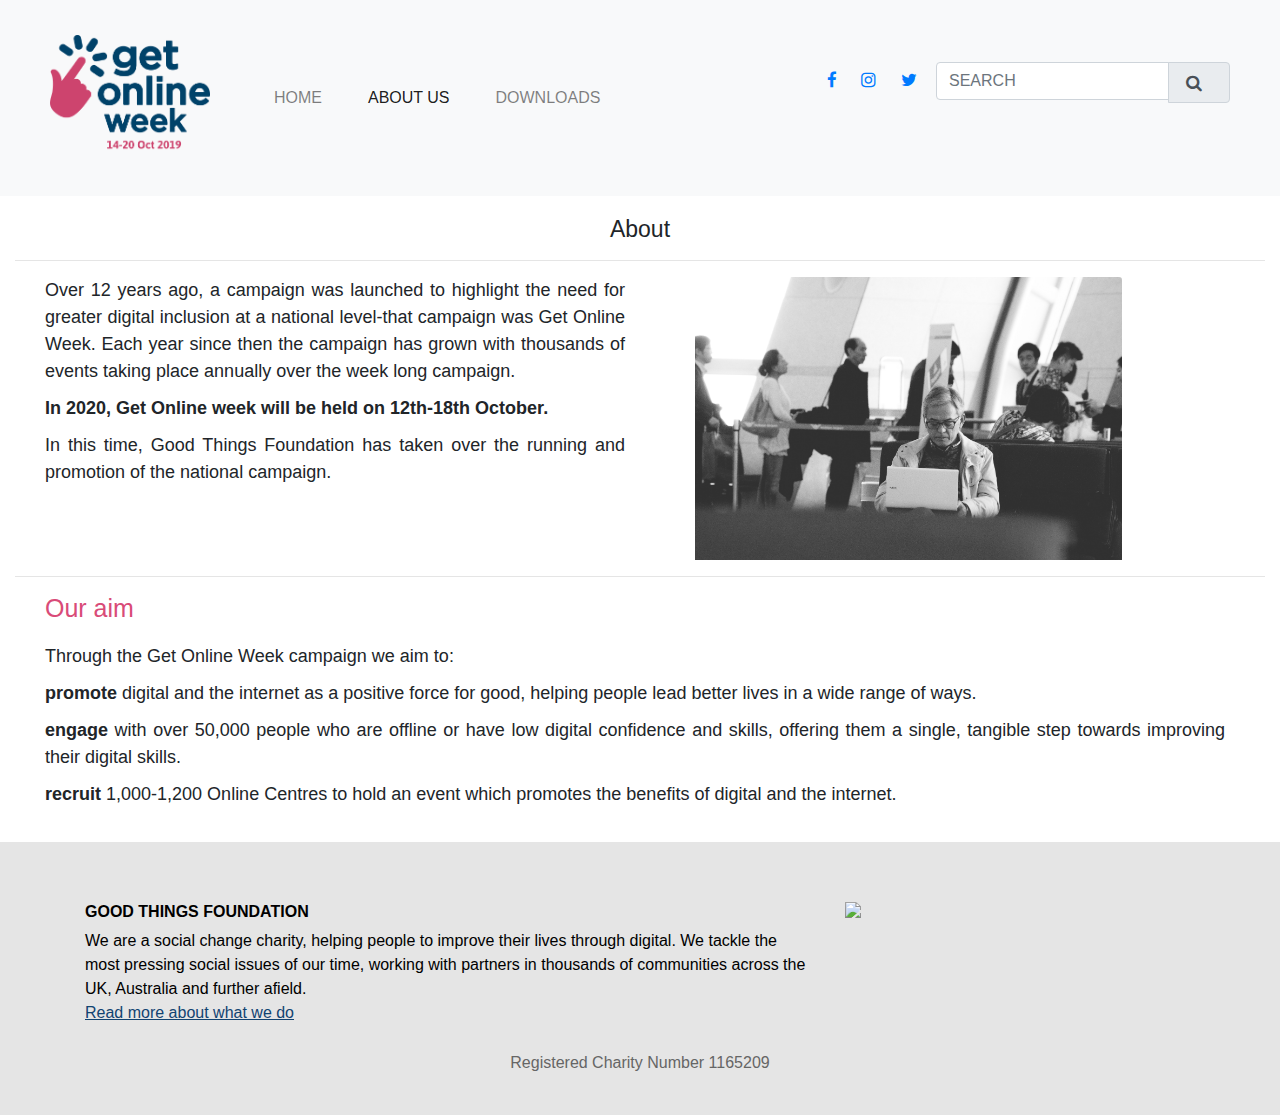
==== about-us.html @ 2eff88ab "first commit" ====
<!DOCTYPE html>
<html>
  <head>
    <title> About Us </title>
    <meta charset="utf-8">
    <meta name="viewport" content="width=device-width, initial-scale=1.0">
    <link rel="stylesheet" href="https://stackpath.bootstrapcdn.com/bootstrap/4.3.1/css/bootstrap.min.css" integrity="sha384-ggOyR0iXCbMQv3Xipma34MD+dH/1fQ784/j6cY/iJTQUOhcWr7x9JvoRxT2MZw1T" crossorigin="anonymous">
    <link href="style.css" rel="stylesheet" type="text/css" />
    <link rel="stylesheet" href="https://stackpath.bootstrapcdn.com/font-awesome/4.7.0/css/font-awesome.min.css">
  </head>

  <body>
            <nav class="navbar navbar-expand-sm navbar-light bg-light sticky-top"> 
              <div class="container-fluid">
            <a class="navbar-brand" href="index.html"><img src="Logos/brandlogo.png"></a>
              <button class="navbar-toggler" type="button" data-toggle="collapse" data-target="#navbarNav" aria-controls="navbarNav" aria-expanded="false" aria-label="Toggle navigation">
                <i class="fa fa-bars"></i>
              </button>
            <div class="collapse navbar-collapse justify-content-end" id="navbarNav">
                <ul class="navbar-nav">
                 
                  <li class="nav-item">
                    <a class="nav-link" href="index.html">HOME</a>
                  </li>
                  <li class="nav-item active">
                    <a class="nav-link" href="about-us.html">ABOUT US</a>
                  </li>
                  <li class="nav-item">
                    <a class="nav-link" href="downloads.html">DOWNLOADS</a>
                  </li>
                  
                </ul>
                               </ul>
                <ul class="right-menu ml-auto">
                  <li class="social-media"> <a href="https://www.facebook.com/goodthingsfoundation/"><i class="fa fa-facebook"></i></a></li>
                  <li class="social-media"> <a href="https://www.instagram.com/goodthingsfoundation/"><i class="fa fa-instagram"></i></a></li>
                  <li class="social-media"> <a href="https://twitter.com/goodthingsfdn"><i class="fa fa-twitter"></i></a></li>
                    <li> <div class="input-group mb-3">
                      <input type="text" class="form-control" placeholder="SEARCH">
                      <div class="input-group-append">
                        <span class="input-group-text" ><i class="fa fa-search"></i></span>
                      </div>
                    </div>
                     </li>
                </ul>
              </div>
            </nav>
  
  <div class="container-fluid">

      	<h1 class="about-header">About</h1>
        <hr>
    <div class="container1">
      <div class="row">
        <div class="col-sm-6">

          <p class="first-para">Over 12 years ago, a campaign was launched to highlight the need for greater digital inclusion at a national level-that campaign was Get Online Week. Each year since then the campaign has grown with thousands of events taking place annually over the week long campaign.</p>

          <p class="second-para"><strong> In 2020, Get Online week will be held on 12th-18th October.</strong></p>

          <p class="first-para"> In this time, Good Things Foundation has taken over the running and promotion of the national campaign.</p>

        </div>
        <div class="col-sm-6 ">
          <img class="card-img-top" src="images/home.jpg" alt="Photo by Priscilla Du Preez on Unsplash">
        </div>
      </div>
    </div>
    <hr>
    <div class="container2">
      <h4 class="aim-header">Our aim </h4>
      <p class="first-para"> Through the Get Online Week campaign we aim to: </p>
      <p class="first-para"> <strong> promote </strong> digital and the internet as a positive force for good, helping people lead better lives in a wide range of ways.</p>
      <p class="first-para"> <strong> engage </strong> with over 50,000 people who are offline or have low digital confidence and skills, offering them a single, tangible step towards improving their digital skills.</p>
      <p class="first-para"> <strong> recruit </strong> 1,000-1,200 Online Centres to hold an event which promotes the benefits of digital and the internet.</p>
    </div> <br/>
  </div>

	   
   
  

    

    <footer class="page-footer">
      <div class="container">
        <div class="row">
          <div class="col-lg-8 col-md-8 col-sm-12">
          <h6 class="text-uppercase font-weight-bold">Good Things Foundation </h6>
          <p>We are a social change charity, helping people to improve their lives through digital. We tackle the most pressing social issues of our time, working with partners in thousands of communities across the UK, Australia and further afield.<br/>
          <a class="GTF-link" href="https://www.goodthingsfoundation.org">
            Read more about what we do </a> </p>

        </div>
        <div class="col-lg-4 col-md-4 col-sm-12">
          <a class="GTF-logo" href="https://www.goodthingsfoundation.org"><img src="Logos/GTF Logo.png" class="img-fluid" width="400px"></a>
        </div>
      </div>
      <div class="registration-number text-center">Registered Charity Number 1165209</div>
    </footer>




      
    <script src="script.js"></script>
    <script src="https://code.jquery.com/jquery-3.3.1.slim.min.js" integrity="sha384-q8i/X+965DzO0rT7abK41JStQIAqVgRVzpbzo5smXKp4YfRvH+8abtTE1Pi6jizo" crossorigin="anonymous"></script>
    <script src="https://cdnjs.cloudflare.com/ajax/libs/popper.js/1.14.7/umd/popper.min.js" integrity="sha384-UO2eT0CpHqdSJQ6hJty5KVphtPhzWj9WO1clHTMGa3JDZwrnQq4sF86dIHNDz0W1" crossorigin="anonymous"></script>
    <script src="https://stackpath.bootstrapcdn.com/bootstrap/4.3.1/js/bootstrap.min.js" integrity="sha384-JjSmVgyd0p3pXB1rRibZUAYoIIy6OrQ6VrjIEaFf/nJGzIxFDsf4x0xIM+B07jRM" crossorigin="anonymous"></script>   
  </body>
</html>
---- style.css ----
*
{
  margin:0;
  padding:0;
}
/* ------ NAVBAR STYLING ------------*/
.right-menu li
{
  display:inline-block;
  /* margin-top:30px !important; */
}
.right-menu li .fa
{
  font-size:17px;
  /* margin-right:20px; */
  padding: 5px;
  cursor:pointer;
}
.right-menu li .fa:hover
{
outline:2px solid #d94b78;
outline-offset:4px;
margin-right:10px;

}
.navbar-brand img
{
width: 160px;
margin-block-end: 10px;
margin-right: 40px;
}
.navbar
{
  padding:30px 35px !important;
  }
.navbar-toggler
{
  border:none !important;
  outline:none !important;
  padding:0 !important;
  margin-top:30px;
}
.navbar-toggler .fa
{
  font-size:30px;
  cursor:pointer;
}
.navbar-nav a:hover{
  border-bottom:2px solid #114371;
}
.navbar-nav > li{
  padding-right:30px;
}

.right-menu li .fa {
  margin-right:10px;
}

.right-menu li .fa:hover {
  transform: scale(1.02);
}
/* ------END OF NAVBAR STYLING ------------*/

/* -------LANDING SECTION------------ */

.banner-img
{
  margin: 20px 40px;
  width:50%;
}
.banner-img img
{
  width:60%;
  margin-bottom:-80px;
  
}

.banner
{
position: relative;
}

.promo-title 
{
  margin-top: 40px;
  display:inline-block;
  font-size: 25px;
  background:rgba (0,0,0,0.75);
  color:blueviolet;
  line-height:35px;
  font-weight: bold;
  font-family: Rubik, Helvetica, Roboto, Arial,sans-serif;
  /* padding: 0px 10px 0 10px; */
}

.promo-description
{
  margin-top: 20px;
  display:inline-block;
  font-size: 20px;
  background:rgba (0,0,0,0.75);
  color:black;
  line-height:35px;
  font-family: Rubik, Helvetica, Roboto, Arial,sans-serif;


}
.landing-image
{
  width:65%;
  margin-top: 20px;
  border-radius:35%;
  box-shadow:0 0 20px #999999;
}

/* -------END OF BANNER STYLING----------- */

/* ------ FORM STYLING ----------------*/
.contact-form
{
			background:#d94b78;
			color:white;
			margin-top: 100px;
			padding: 20px;
			box-shadow: 0px 0px 10px 3px grey;
      margin-bottom:40px;
}
.main-form
{
width:450px;
margin:auto;
}
.form-header
{

  text-align: center;
  margin-block-end: 10px;
  color:antiquewhite;
  font-size: 24px;
}

#form-description
{
  color:#fff;
  font-family: Rubik, Helvetica, Roboto, Arial,sans-serif;
  margin-right: 60px ;

}
/* ------END OF FORM STYLING ----------------*/
/* Footer */
    .page-footer {
      background-color:#e5e5e5;
      color: black;
      padding: 60px 0 30px;
    }
    .registration-number {
      color: #666;
      padding: 10px 0;
    }
    .GTF-logo img
    {
      width: 400px;
      margin-block-end: 10px;
    
    }
    .GTF-link {
      color:#114371;
      text-decoration: underline;
    }

/* -------ABOUT US PAGE--------------- */

.about-header 
{
  font-size:23px;
  font-color:red;
  text-align:center;
  margin-block-end: 10px;
  padding-block-start: 20px;
}

.first-para
{
margin:0px 0px 10px 30px;
  text-align:justify;
  font-size:18px;
}
.second-para
{
  margin:10px 0px 10px 30px;
  font-size:18px;
  text-align:justify;
 
}

.card-img-top
{
margin: 0px 40px;
  width:70%;
}

.aim-header
{
margin:0px 0px 20px 30px;
font-size:25px;
color:#d94b78;
}
.container2
{
  margin-right: 40px;
}
.container-fluid:
{
  background: #e5e5e5
}

/* DOWNLOADS PAGE */

.btn-group
{
  margin: 25px 80px;
  font-weight: bold;
  font-family: Rubik, Helvetica, Roboto, Arial, sans-serif;
}
.btn-group:hover
{
  background: #fff;
  border-radius: 7px;
  border: 4px solid #fff;

}  
.dropdown-menu
{
  margin: 0px 100px;
  font-weight: bold;
  font-family: Rubik, Helvetica, Roboto, Arial, sans-serif;
}
.btn-info
{
 background-color: #d94b78;
}
.btn-info:hover, .btn-info:focus, .btn-info:active
{
background-color:#114371;
color: #fff;
border-color: #fff; 
}

#searchbar_nav {
  margin-bottom: 0px !important;
}

#fourth_list_element {
  margin-bottom: 0px !important;
  padding-left:5px;

}
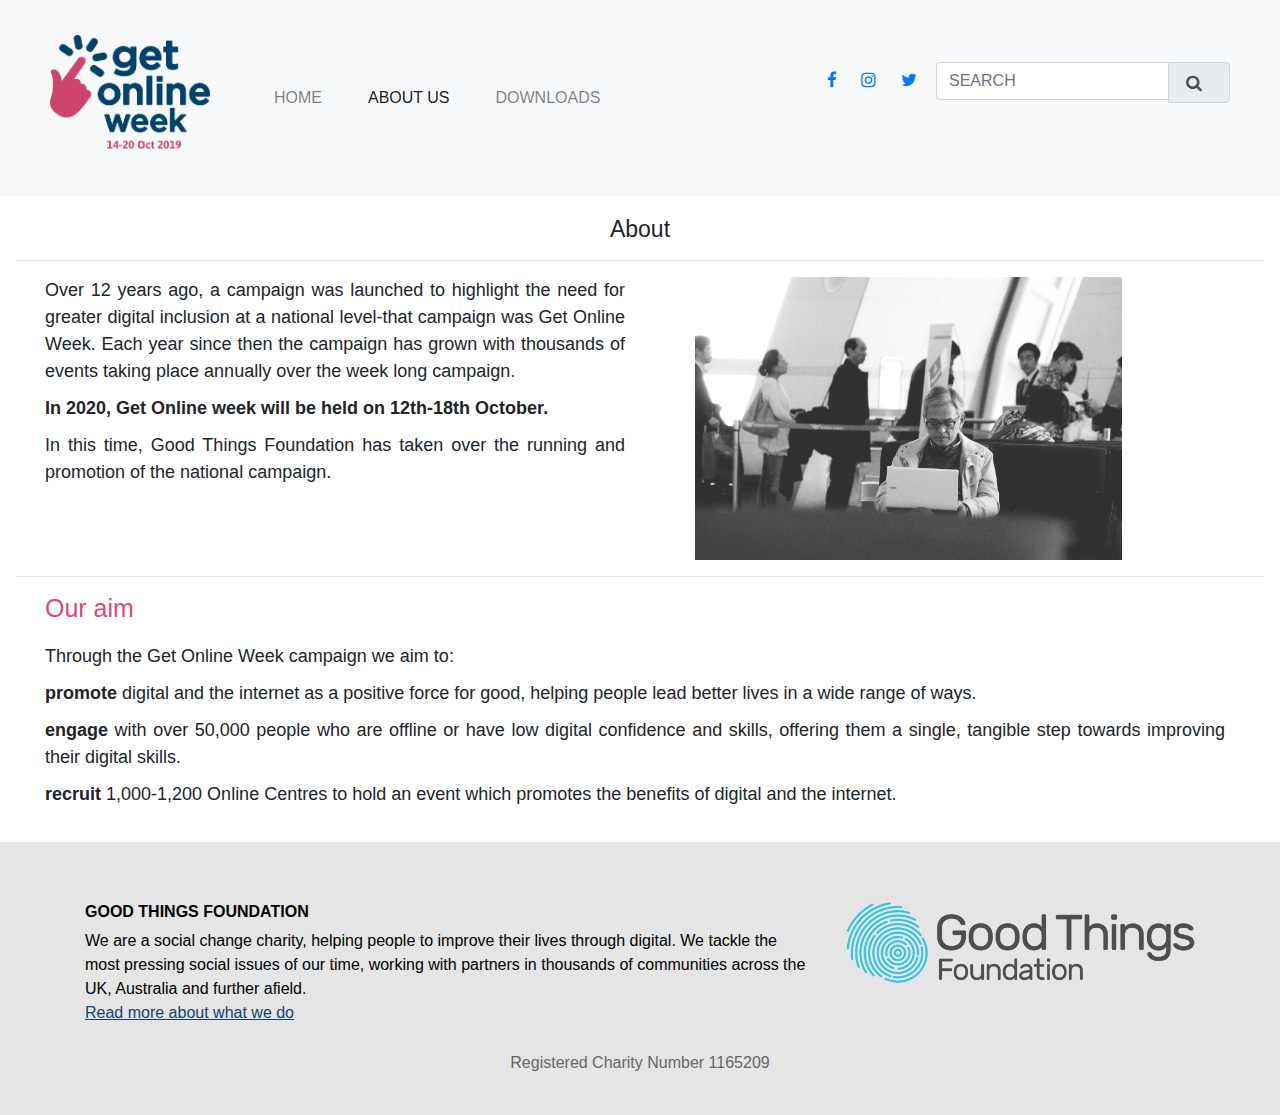
==== commit 2c9cb557: "GTF logo" ====
--- a/about-us.html
+++ b/about-us.html
@@ -93,7 +93,7 @@
 
         </div>
         <div class="col-lg-4 col-md-4 col-sm-12">
-          <a class="GTF-logo" href="https://www.goodthingsfoundation.org"><img src="Logos/GTF Logo.png" class="img-fluid" width="400px"></a>
+          <a class="GTF-logo" href="https://www.goodthingsfoundation.org"><img src="Logos/GTFlogo.png" class="img-fluid" width="400px"></a>
         </div>
       </div>
       <div class="registration-number text-center">Registered Charity Number 1165209</div>
